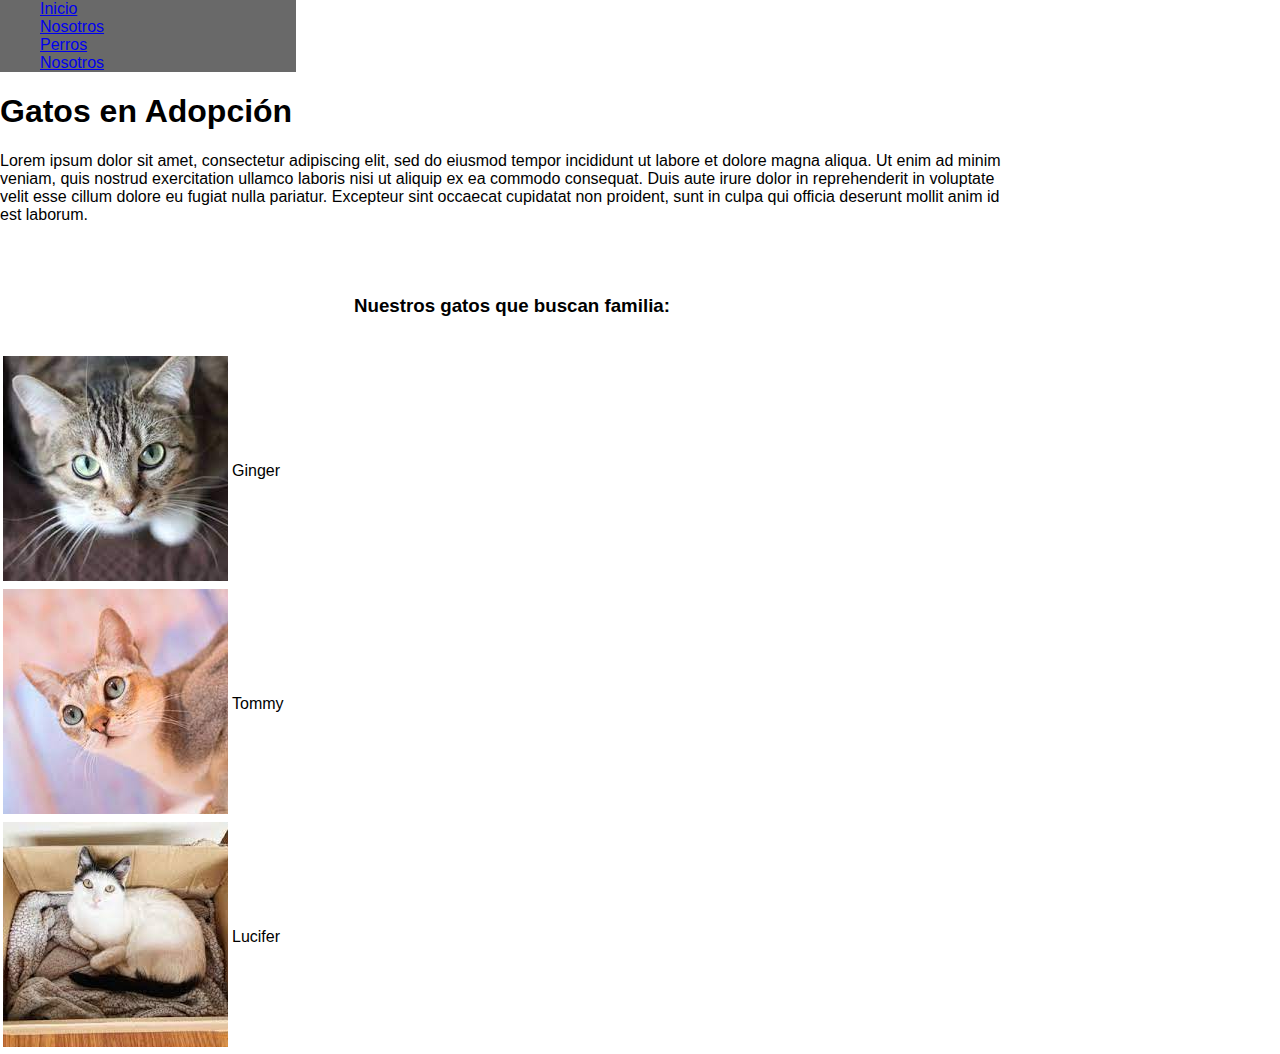
==== gatos.html @ 8635f51e "perros" ====
<!DOCTYPE html>
<html lang="en">
<head>
    <meta charset="UTF-8">
    <meta http-equiv="X-UA-Compatible" content="IE=edge">
    <meta name="viewport" content="width=device-width, initial-scale=1.0">
    <title>Ayuda Peludo</title>
    <link rel="stylesheet" href="css\Styles.css">
</head>

<ul>
    <a href="index.html">Inicio</a><br>
    <a href="nosotros.html">Nosotros</a><br>
    <a href="perros.html" >Perros</a><br>
    <a href="gatos.html" >Nosotros</a><br>
</ul>
    <main><h1>Gatos en Adopción</h1>
    <p>Lorem ipsum dolor sit amet, consectetur adipiscing elit, sed do eiusmod tempor incididunt ut labore et dolore magna aliqua. 
        Ut enim ad minim veniam, quis nostrud exercitation ullamco laboris nisi ut aliquip ex ea commodo consequat. 
        Duis aute irure dolor in reprehenderit in voluptate velit esse cillum dolore eu fugiat nulla pariatur. 
        Excepteur sint occaecat cupidatat non proident, sunt in culpa qui officia deserunt mollit anim id est laborum.</p>
        <br>
        <br>
    <center><h3>Nuestros gatos que buscan familia: </h3></center>
    <br>
    <table>
        <tr>
            <td><img src="img\gato1.jpg" alt="gato 1"></img></td>
            <td>Ginger</td>
        </tr>
        <tr>
            <td><img src="img\gato2.jpg" alt="gato 2"></img></td>
            <td>Tommy</td>
        </tr>
        <tr>
            <td><img src="img\gato3.jpg" alt="gato 3"></img></td>
            <td>Lucifer</td>
        </tr>
    </table>
</main>
</body>
</html>
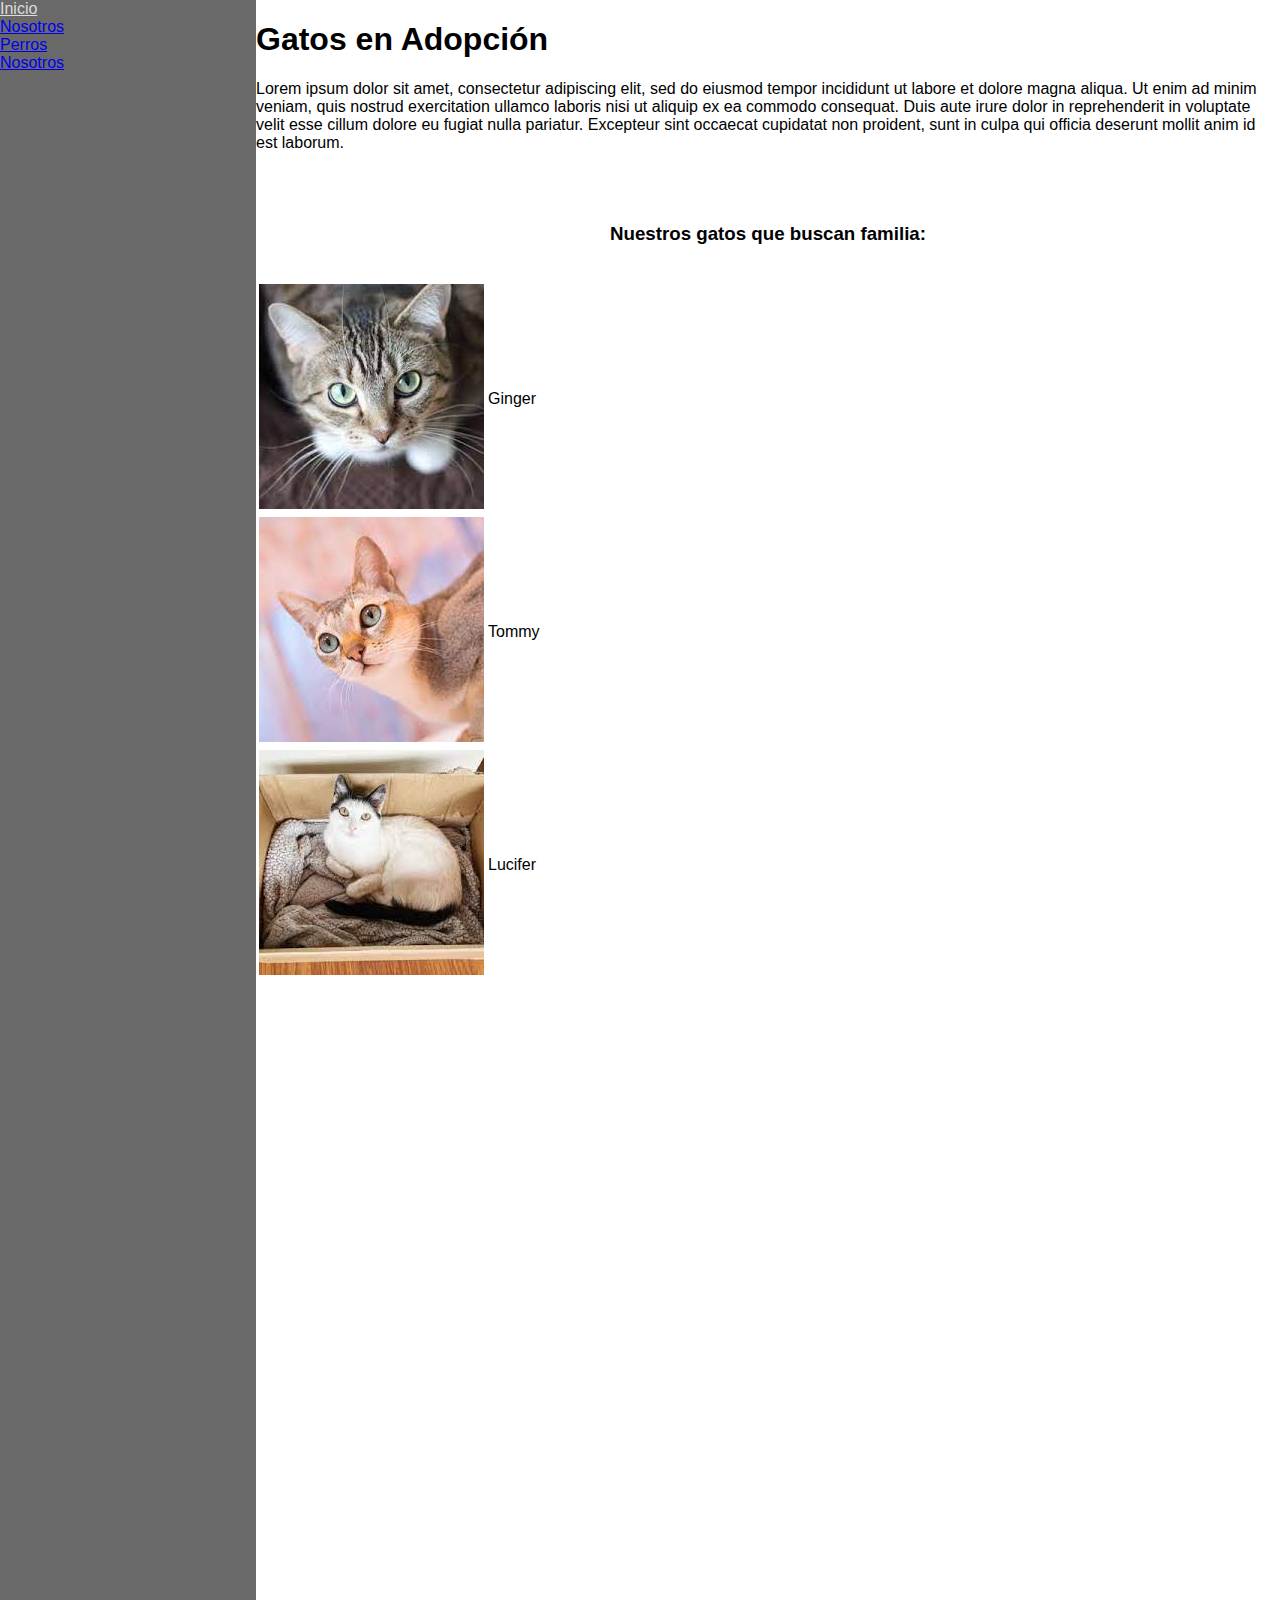
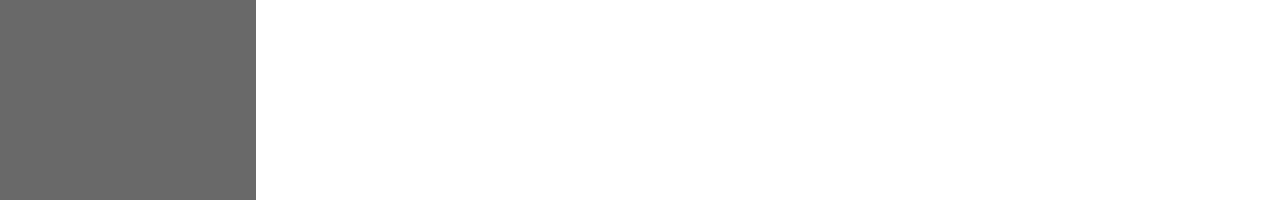
==== commit 52f363c2: "cambios en menu, largo y hover" ====
--- a/gatos.html
+++ b/gatos.html
@@ -7,14 +7,13 @@
     <title>Ayuda Peludo</title>
     <link rel="stylesheet" href="css\Styles.css">
 </head>
-
-<ul>
-    <a href="index.html">Inicio</a><br>
+<nav>
+    <a href="index.html" >Inicio</a><br>
     <a href="nosotros.html">Nosotros</a><br>
     <a href="perros.html" >Perros</a><br>
     <a href="gatos.html" >Nosotros</a><br>
-</ul>
-    <main><h1>Gatos en Adopción</h1>
+</nav>
+    <div><main><h1>Gatos en Adopción</h1>
     <p>Lorem ipsum dolor sit amet, consectetur adipiscing elit, sed do eiusmod tempor incididunt ut labore et dolore magna aliqua. 
         Ut enim ad minim veniam, quis nostrud exercitation ullamco laboris nisi ut aliquip ex ea commodo consequat. 
         Duis aute irure dolor in reprehenderit in voluptate velit esse cillum dolore eu fugiat nulla pariatur. 
@@ -37,6 +36,7 @@
             <td>Lucifer</td>
         </tr>
     </table>
+</div>
 </main>
 </body>
 </html>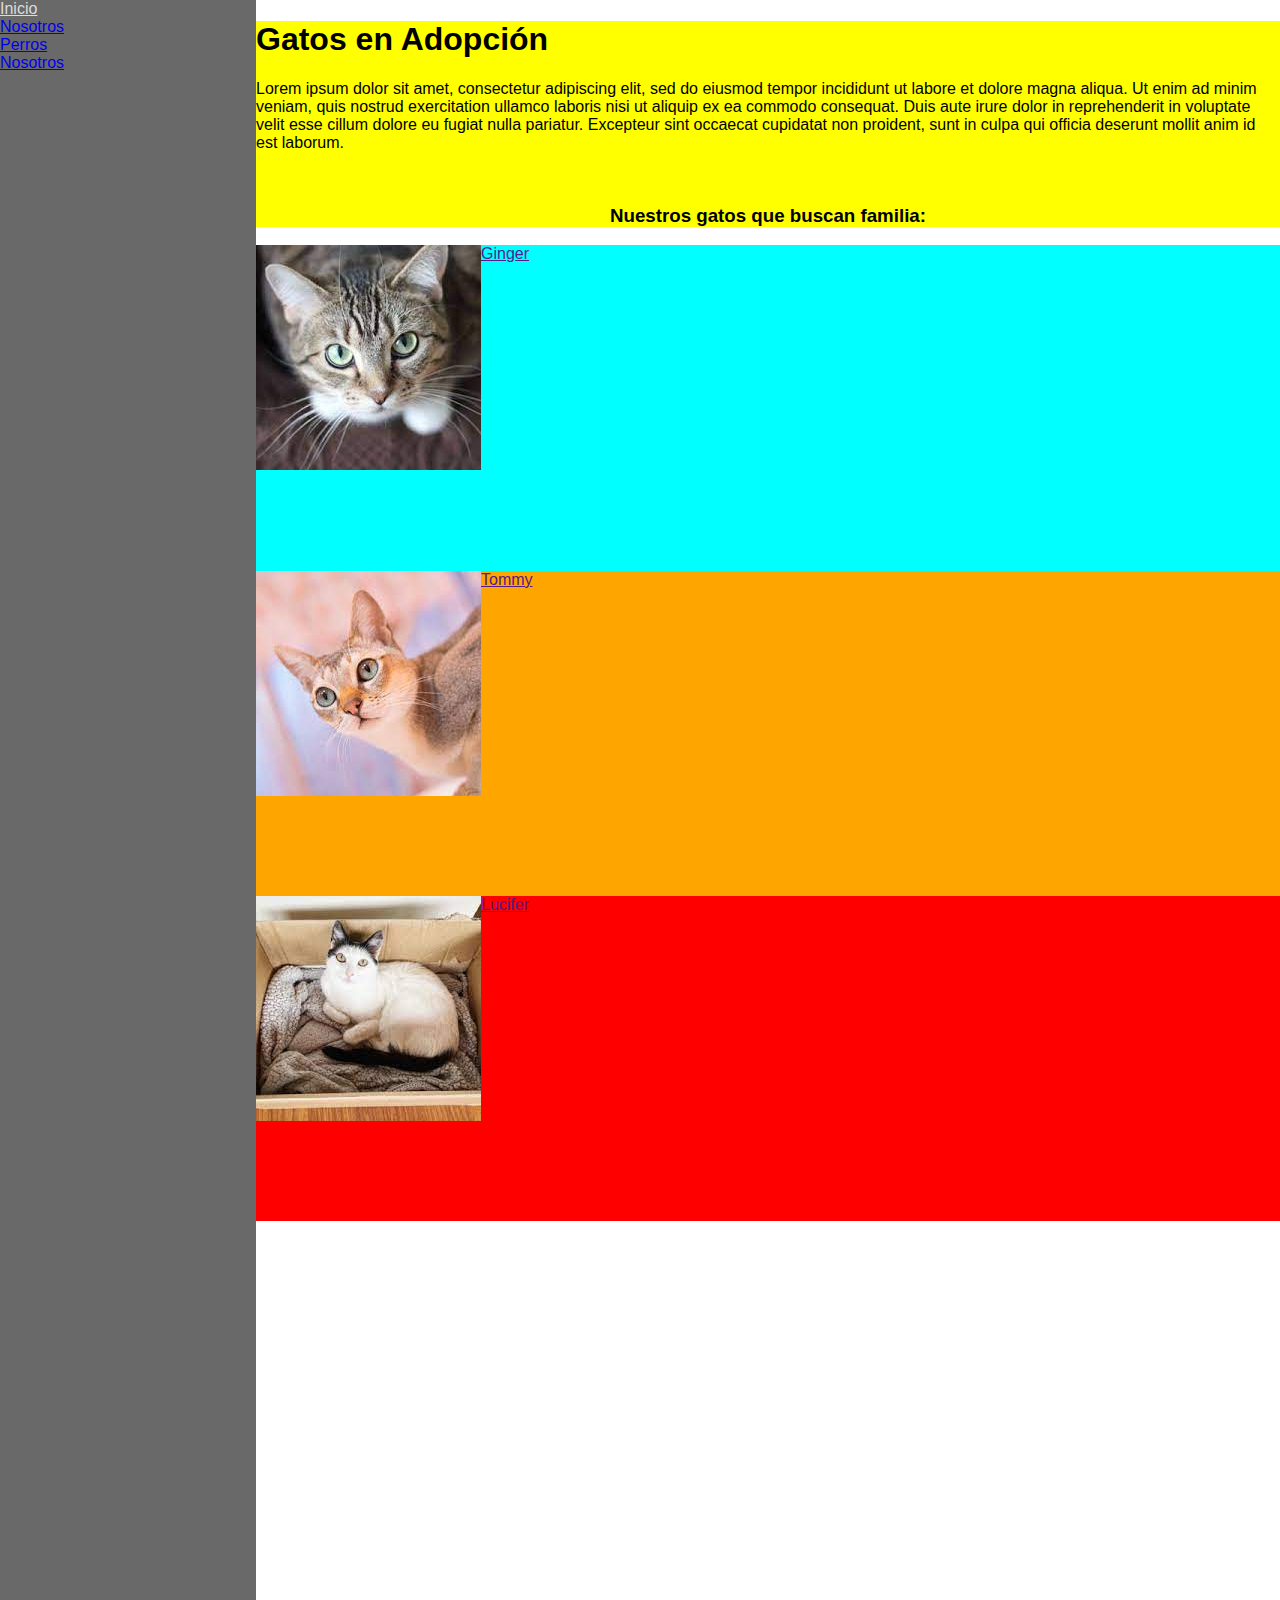
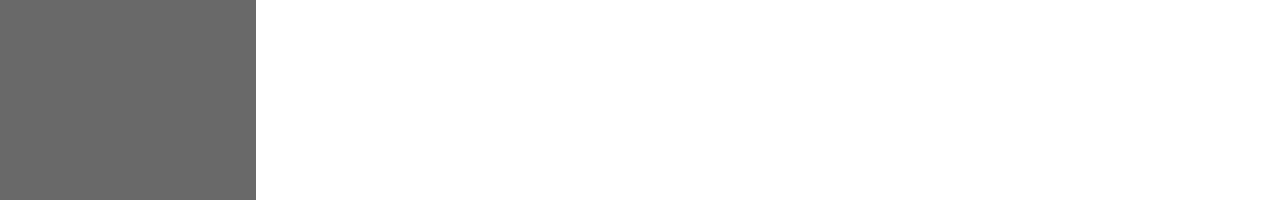
==== commit b849a45c: "cambios en secciones, color y padding" ====
--- a/gatos.html
+++ b/gatos.html
@@ -13,30 +13,34 @@
     <a href="perros.html" >Perros</a><br>
     <a href="gatos.html" >Nosotros</a><br>
 </nav>
-    <div><main><h1>Gatos en Adopción</h1>
+    <main>
+    <div id="amarillo">
+    <h1>Gatos en Adopción</h1>
     <p>Lorem ipsum dolor sit amet, consectetur adipiscing elit, sed do eiusmod tempor incididunt ut labore et dolore magna aliqua. 
         Ut enim ad minim veniam, quis nostrud exercitation ullamco laboris nisi ut aliquip ex ea commodo consequat. 
         Duis aute irure dolor in reprehenderit in voluptate velit esse cillum dolore eu fugiat nulla pariatur. 
         Excepteur sint occaecat cupidatat non proident, sunt in culpa qui officia deserunt mollit anim id est laborum.</p>
         <br>
-        <br>
-    <center><h3>Nuestros gatos que buscan familia: </h3></center>
-    <br>
-    <table>
-        <tr>
-            <td><img src="img\gato1.jpg" alt="gato 1"></img></td>
-            <td>Ginger</td>
-        </tr>
-        <tr>
-            <td><img src="img\gato2.jpg" alt="gato 2"></img></td>
-            <td>Tommy</td>
-        </tr>
-        <tr>
-            <td><img src="img\gato3.jpg" alt="gato 3"></img></td>
-            <td>Lucifer</td>
-        </tr>
-    </table>
-</div>
+    <h3>Nuestros gatos que buscan familia: </h3>
+    </div>
+    <div>
+    <section id="celeste">
+        <img src="img\gato1.jpg" alt="gato 1"></img>
+        <a href="">Ginger</a>
+    </section>
+    </div>
+    <div>
+    <section id="naranja">
+        <img src="img\gato2.jpg" alt="gato 2"></img>
+        <a href="">Tommy</a>
+    </div> 
+    </section>
+    <section id="rojo">
+        <img src="img\gato3.jpg" alt="gato 3"></img>
+        <a href="">Lucifer</a>
+        
+    </section>
+
 </main>
 </body>
 </html>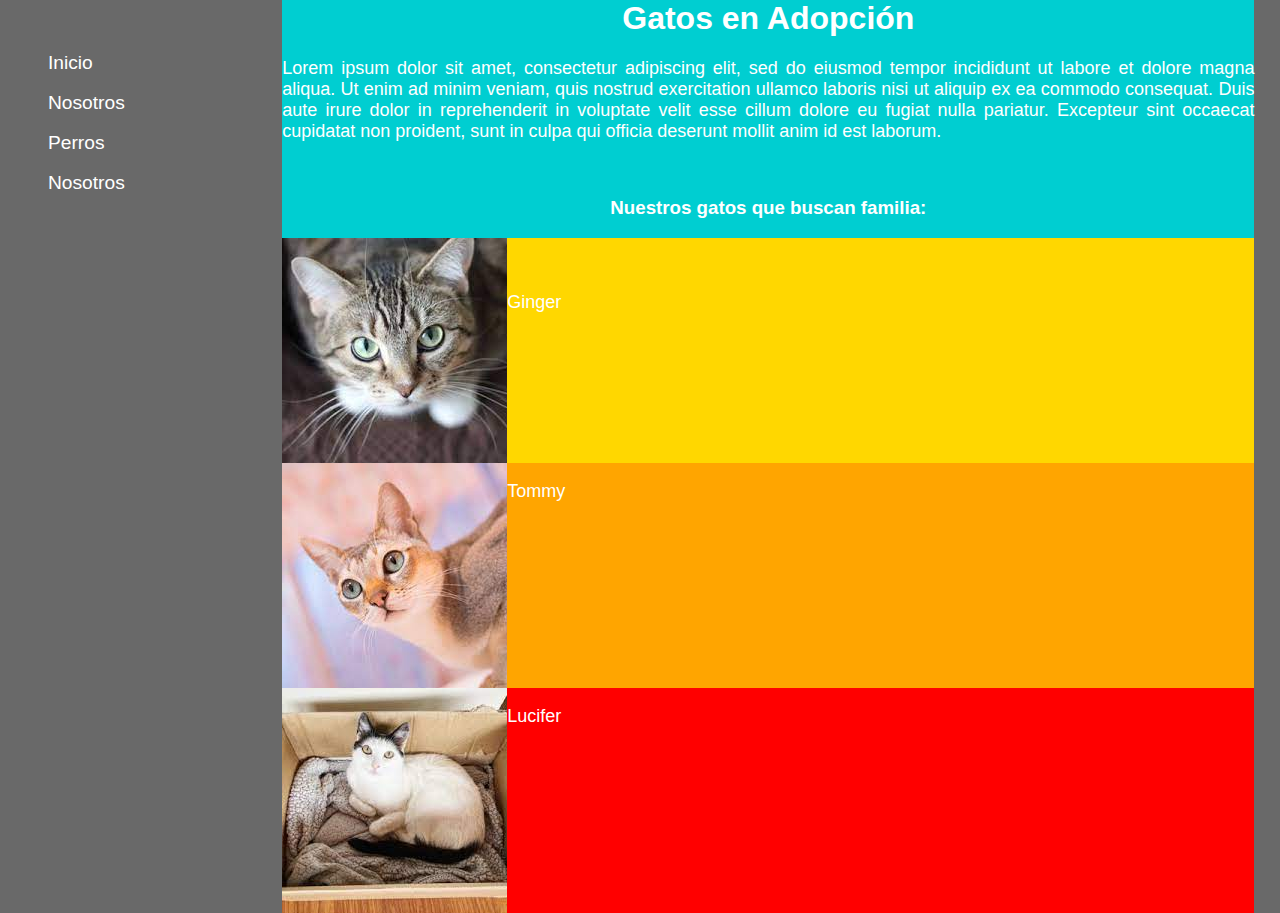
==== commit 5efac301: "cambios en menu, se agregaron preferencias de estilo, se eliminaron margenes y se agrego el meta" ====
--- a/gatos.html
+++ b/gatos.html
@@ -4,43 +4,77 @@
     <meta charset="UTF-8">
     <meta http-equiv="X-UA-Compatible" content="IE=edge">
     <meta name="viewport" content="width=device-width, initial-scale=1.0">
-    <title>Ayuda Peludo</title>
+    <meta name="description" content="Somos una ONG que promueve el rescate de animales. Ayuda a un peludo adoptándolo en tu vida.">
+    <meta name="keywords" content="perros, gatos, Adopción, mascotas">
+    <meta name="author" content="Diego Sanchez, Claudio Brito, Eyleen Pino">
+    <title>Ayuda Peludo Gatuno</title>
     <link rel="stylesheet" href="css\Styles.css">
 </head>
-<nav>
-    <a href="index.html" >Inicio</a><br>
-    <a href="nosotros.html">Nosotros</a><br>
-    <a href="perros.html" >Perros</a><br>
-    <a href="gatos.html" >Nosotros</a><br>
-</nav>
-    <main>
-    <div id="amarillo">
-    <h1>Gatos en Adopción</h1>
-    <p>Lorem ipsum dolor sit amet, consectetur adipiscing elit, sed do eiusmod tempor incididunt ut labore et dolore magna aliqua. 
-        Ut enim ad minim veniam, quis nostrud exercitation ullamco laboris nisi ut aliquip ex ea commodo consequat. 
-        Duis aute irure dolor in reprehenderit in voluptate velit esse cillum dolore eu fugiat nulla pariatur. 
-        Excepteur sint occaecat cupidatat non proident, sunt in culpa qui officia deserunt mollit anim id est laborum.</p>
-        <br>
-    <h3>Nuestros gatos que buscan familia: </h3>
-    </div>
-    <div>
-    <section id="celeste">
-        <img src="img\gato1.jpg" alt="gato 1"></img>
-        <a href="">Ginger</a>
-    </section>
-    </div>
-    <div>
-    <section id="naranja">
-        <img src="img\gato2.jpg" alt="gato 2"></img>
-        <a href="">Tommy</a>
-    </div> 
-    </section>
-    <section id="rojo">
-        <img src="img\gato3.jpg" alt="gato 3"></img>
-        <a href="">Lucifer</a>
-        
-    </section>
-
-</main>
+<body>
+    <nav>
+        <br><br>
+        <ul>
+        <a href="index.html" > Inicio</a><br><br>
+        <a href="nosotros.html"> Nosotros</a><br><br>
+        <a href="perros.html" > Perros</a><br><br>
+        <a href="gatos.html" > Nosotros</a><br><br>
+        </ul>
+    </nav>
+        <main>
+        <div id="amarillo">
+        <h1>Gatos en Adopción</h1>
+        <p>Lorem ipsum dolor sit amet, consectetur adipiscing elit, sed do eiusmod tempor incididunt ut labore et dolore magna aliqua. 
+            Ut enim ad minim veniam, quis nostrud exercitation ullamco laboris nisi ut aliquip ex ea commodo consequat. 
+            Duis aute irure dolor in reprehenderit in voluptate velit esse cillum dolore eu fugiat nulla pariatur. 
+            Excepteur sint occaecat cupidatat non proident, sunt in culpa qui officia deserunt mollit anim id est laborum.</p>
+            <br>
+        <h3>Nuestros gatos que buscan familia: </h3>
+        <div>
+        <section id="celeste">
+            <img src="img\gato1.jpg" alt="gato 1"></img>
+            <div id="oculto">
+                <br><br>
+                <p>Ginger</p>
+                <button id="boton">
+                    <p>Nombre: Ginger <br>
+                    Edad: 1 año <br>
+                    Genero: Femenino <br>
+                    Esterilizado: Si <br>
+                    Nro Chip: 12345
+                    </p>
+                </button>
+        </section>
+        </div>
+        <div>
+        <section id="naranja">
+            <img src="img\gato2.jpg" alt="gato 2"></img>
+            <div id="oculto">
+                <p>Tommy</p>
+                <button id="boton">
+                    <p>Nombre: Tommy <br>
+                    Edad: 6 meses <br>
+                    Genero: Maculino <br>
+                    Esterilizado: Si <br>
+                    Nro Chip: 34567
+                    </p>
+                </button>
+        </div> 
+        </section>
+        <section id="rojo">
+            <img src="img\gato3.jpg" alt="gato 3"></img>
+            <div id="oculto">
+                <p>Lucifer</p>
+                <button id="boton">
+                    <p>Nombre: Lucifer <br>
+                    Edad: Desconocido <br>
+                    Genero: Desconocido <br>
+                    Esterilizado: Si <br>
+                    Nro Chip: 13
+                    </p>
+                </button>
+            
+        </section>
+        </div>
+    </main>
 </body>
 </html>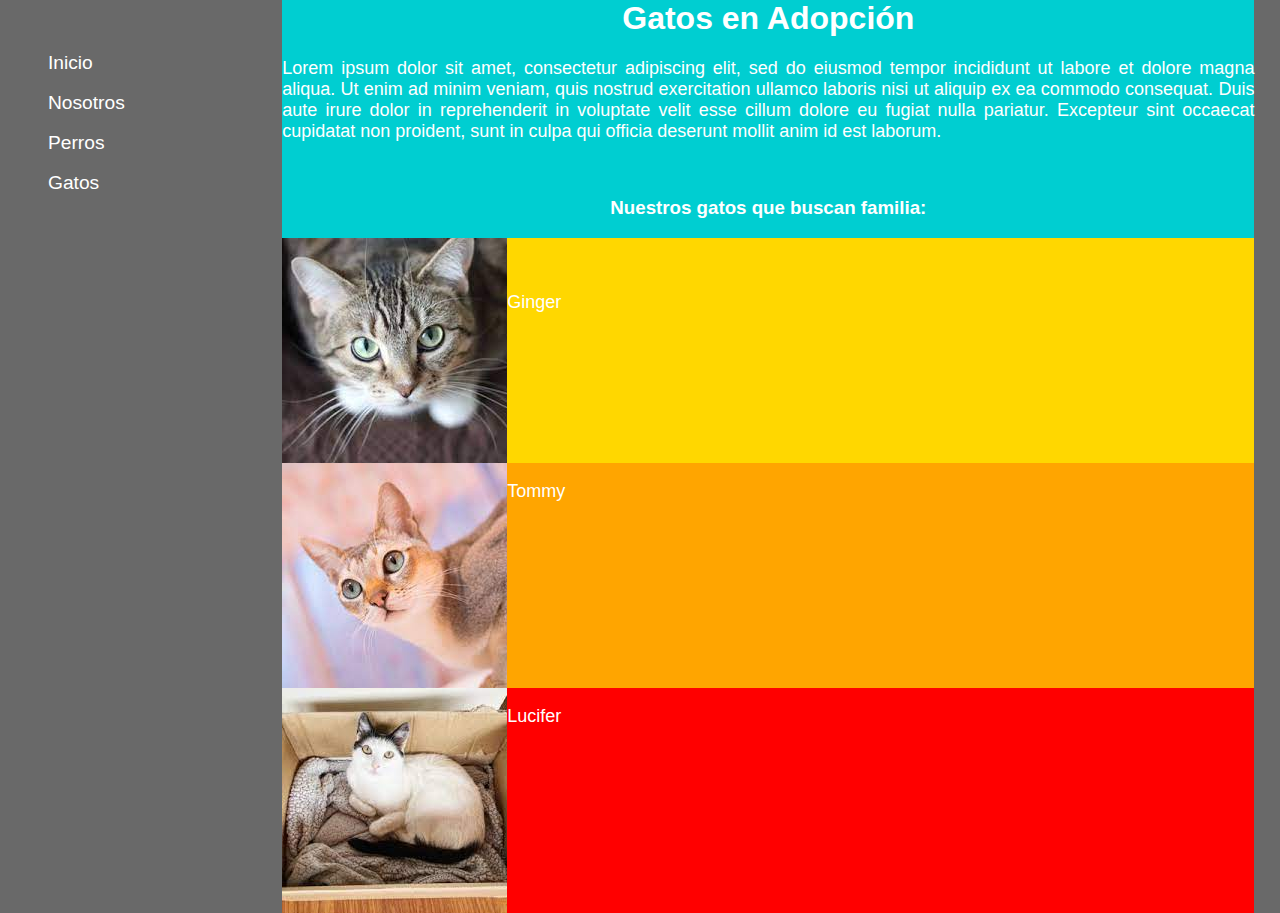
==== commit 8cd22001: "arreglo de errores de menu" ====
--- a/gatos.html
+++ b/gatos.html
@@ -17,7 +17,7 @@
         <a href="index.html" > Inicio</a><br><br>
         <a href="nosotros.html"> Nosotros</a><br><br>
         <a href="perros.html" > Perros</a><br><br>
-        <a href="gatos.html" > Nosotros</a><br><br>
+        <a href="gatos.html" > Gatos</a><br><br>
         </ul>
     </nav>
         <main>
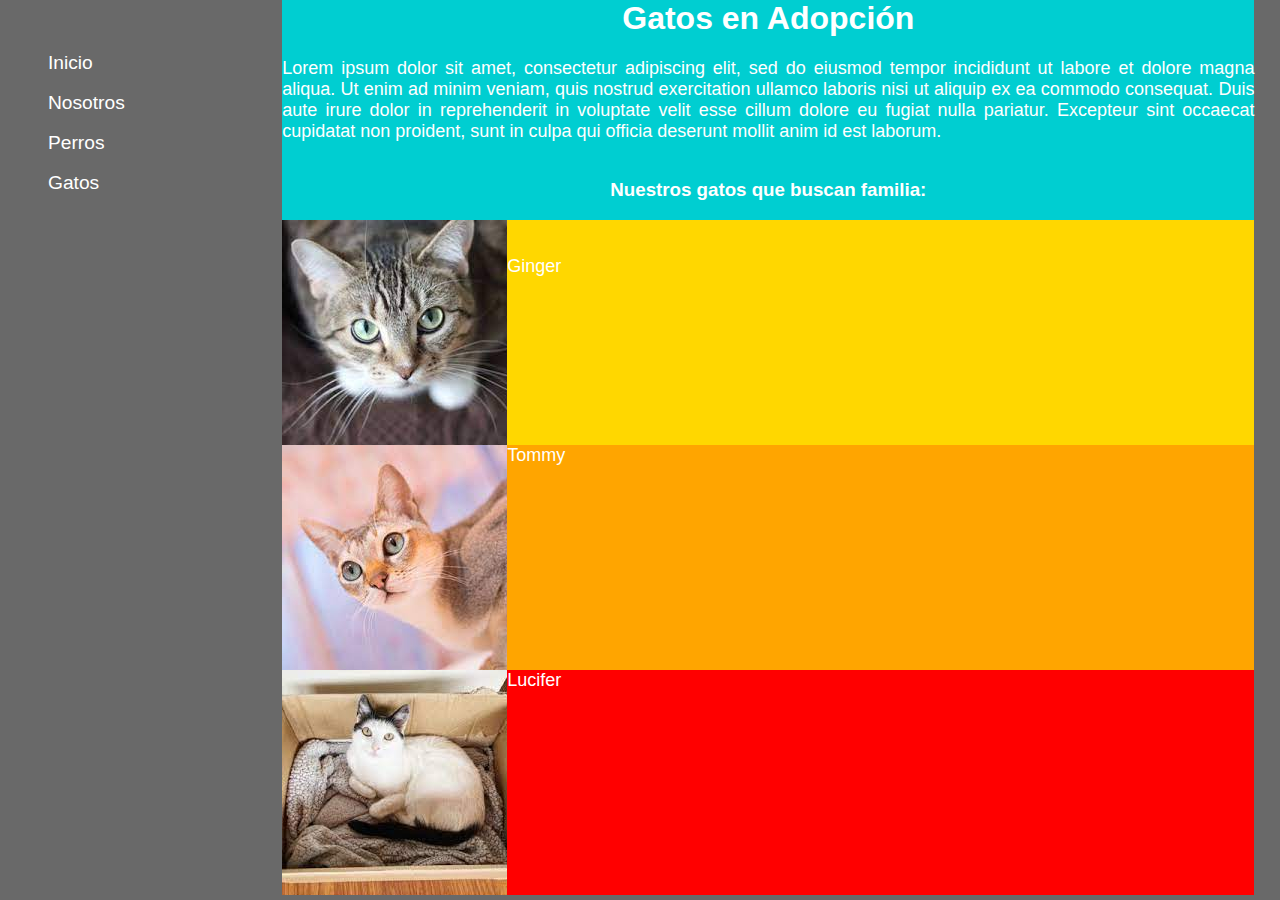
==== commit a980e5df: "menu en index creacion de nosotros" ====
--- a/gatos.html
+++ b/gatos.html
@@ -21,7 +21,7 @@
         </ul>
     </nav>
         <main>
-        <div id="amarillo">
+        <div id="celeste">
         <h1>Gatos en Adopción</h1>
         <p>Lorem ipsum dolor sit amet, consectetur adipiscing elit, sed do eiusmod tempor incididunt ut labore et dolore magna aliqua. 
             Ut enim ad minim veniam, quis nostrud exercitation ullamco laboris nisi ut aliquip ex ea commodo consequat. 
@@ -30,7 +30,7 @@
             <br>
         <h3>Nuestros gatos que buscan familia: </h3>
         <div>
-        <section id="celeste">
+        <section id="amarillo">
             <img src="img\gato1.jpg" alt="gato 1"></img>
             <div id="oculto">
                 <br><br>
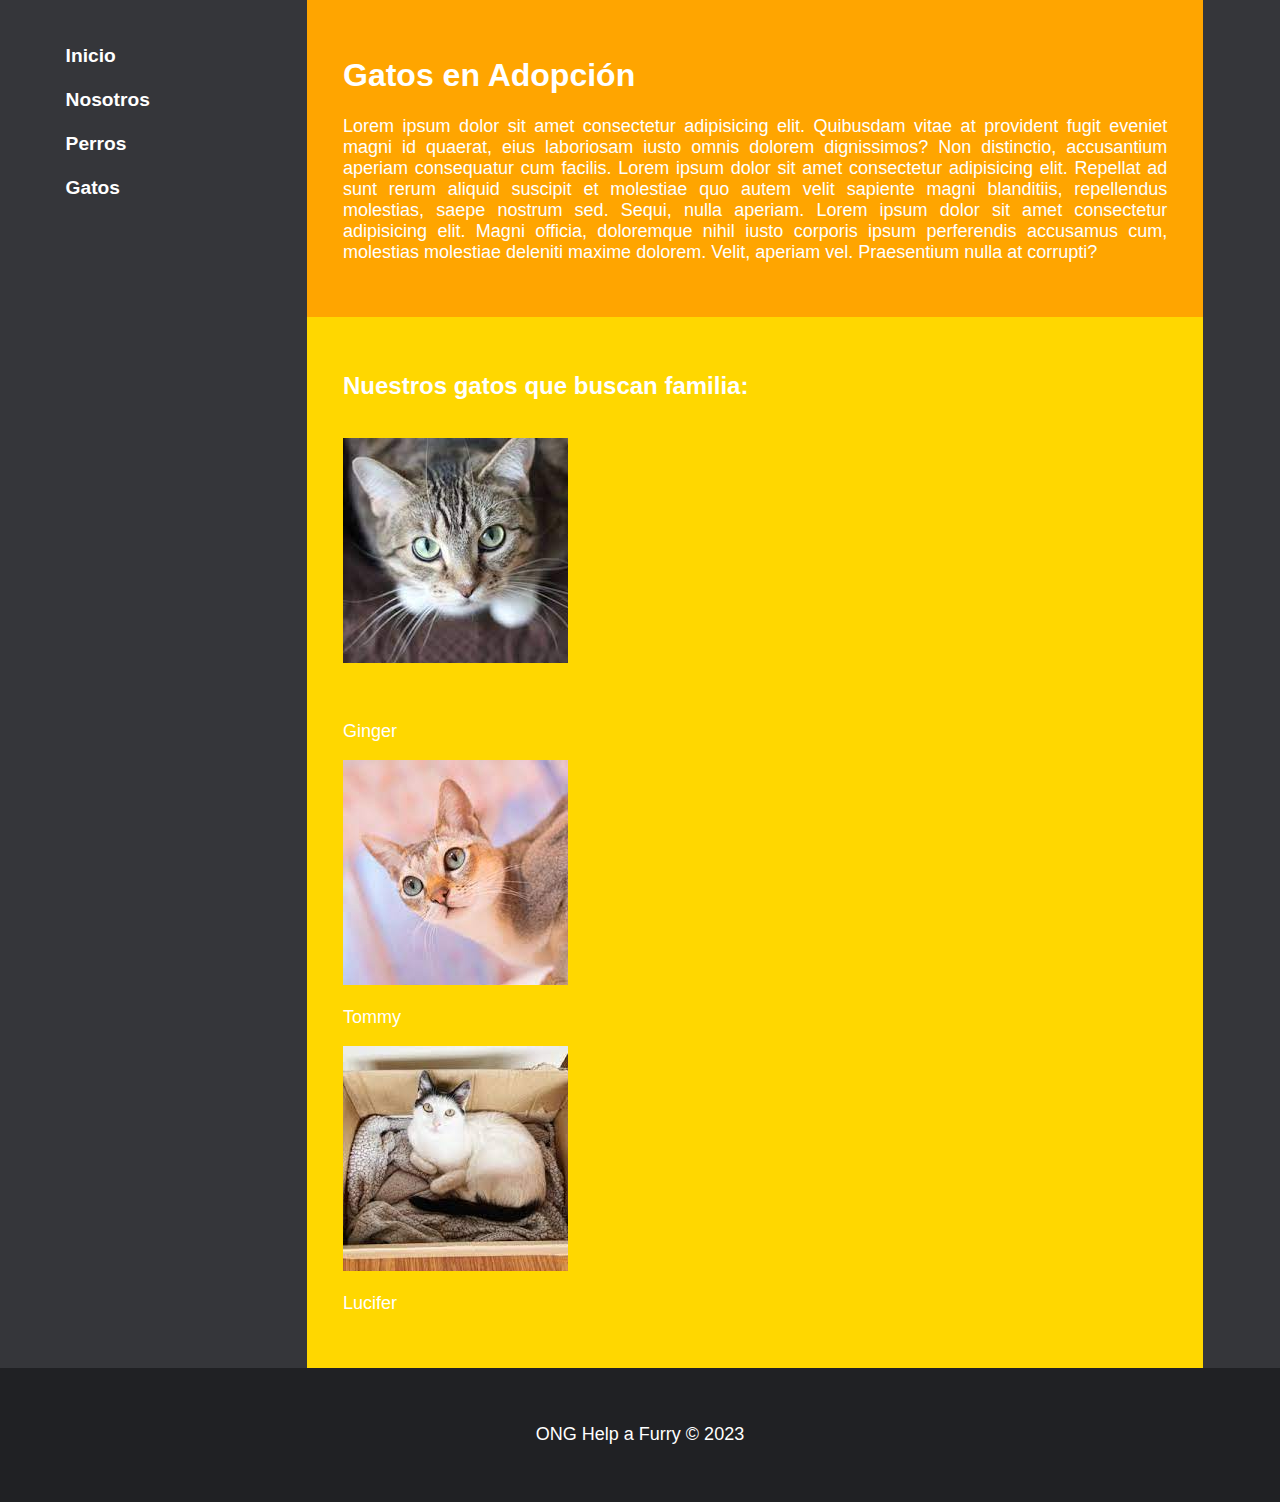
==== commit f1d5bce7: "27-03-2023" ====
--- a/gatos.html
+++ b/gatos.html
@@ -9,10 +9,10 @@
     <meta name="author" content="Diego Sanchez, Claudio Brito, Eyleen Pino">
     <title>Ayuda Peludo Gatuno</title>
     <link rel="stylesheet" href="css\Styles.css">
+    <link rel="icon" href="img\favicon.svg">
 </head>
 <body>
     <nav>
-        <br><br>
         <ul>
         <a href="index.html" > Inicio</a><br><br>
         <a href="nosotros.html"> Nosotros</a><br><br>
@@ -20,17 +20,17 @@
         <a href="gatos.html" > Gatos</a><br><br>
         </ul>
     </nav>
-        <main>
-        <div id="celeste">
-        <h1>Gatos en Adopción</h1>
-        <p>Lorem ipsum dolor sit amet, consectetur adipiscing elit, sed do eiusmod tempor incididunt ut labore et dolore magna aliqua. 
-            Ut enim ad minim veniam, quis nostrud exercitation ullamco laboris nisi ut aliquip ex ea commodo consequat. 
-            Duis aute irure dolor in reprehenderit in voluptate velit esse cillum dolore eu fugiat nulla pariatur. 
-            Excepteur sint occaecat cupidatat non proident, sunt in culpa qui officia deserunt mollit anim id est laborum.</p>
-            <br>
-        <h3>Nuestros gatos que buscan familia: </h3>
-        <div>
-        <section id="amarillo">
+
+     <main>
+        <div class="articulo" style="background-color: orange"  >
+            <h1>Gatos en Adopción</h1>
+            <p>Lorem ipsum dolor sit amet consectetur adipisicing elit. Quibusdam vitae at provident fugit eveniet magni id quaerat, eius laboriosam iusto omnis dolorem dignissimos? Non distinctio, accusantium aperiam consequatur cum facilis. Lorem ipsum dolor sit amet consectetur adipisicing elit. Repellat ad sunt rerum aliquid suscipit et molestiae quo autem velit sapiente magni blanditiis, repellendus molestias, saepe nostrum sed. Sequi, nulla aperiam. Lorem ipsum dolor sit amet consectetur adipisicing elit. Magni officia, doloremque nihil iusto corporis ipsum perferendis accusamus cum, molestias molestiae deleniti maxime dolorem. Velit, aperiam vel. Praesentium nulla at corrupti?
+            </p>
+        </div>
+
+        <div class="articulo" style="background-color: gold">
+            <h2>Nuestros gatos que buscan familia:</h2><br>
+
             <img src="img\gato1.jpg" alt="gato 1"></img>
             <div id="oculto">
                 <br><br>
@@ -43,10 +43,8 @@
                     Nro Chip: 12345
                     </p>
                 </button>
-        </section>
-        </div>
-        <div>
-        <section id="naranja">
+            </div>
+
             <img src="img\gato2.jpg" alt="gato 2"></img>
             <div id="oculto">
                 <p>Tommy</p>
@@ -58,9 +56,8 @@
                     Nro Chip: 34567
                     </p>
                 </button>
-        </div> 
-        </section>
-        <section id="rojo">
+            </div> 
+            
             <img src="img\gato3.jpg" alt="gato 3"></img>
             <div id="oculto">
                 <p>Lucifer</p>
@@ -72,9 +69,12 @@
                     Nro Chip: 13
                     </p>
                 </button>
-            
-        </section>
+            </div>
         </div>
     </main>
+
+    <footer>
+        <p>ONG Help a Furry © 2023</p>
+    </footer> 
 </body>
 </html>